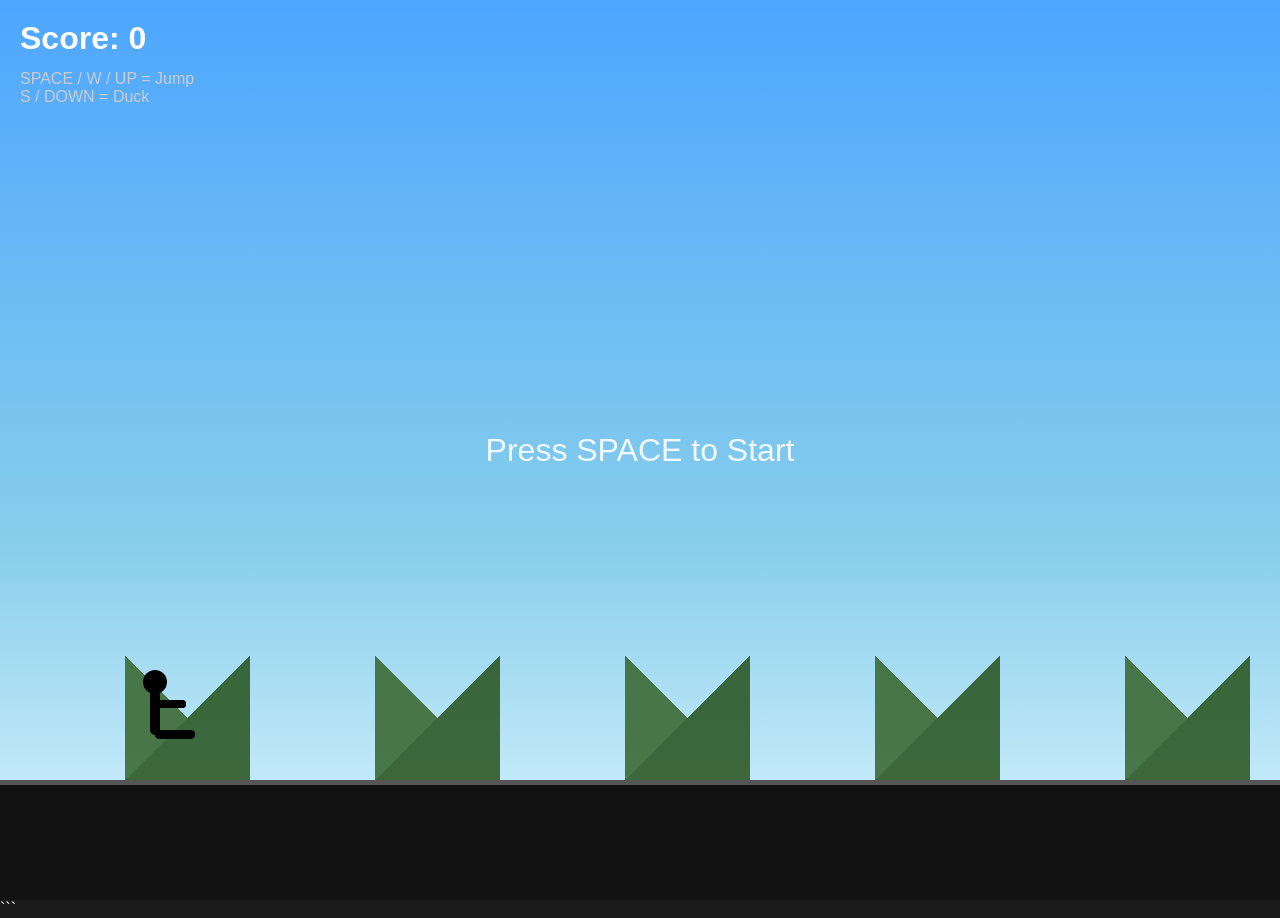
==== Games/Stickmanrun.html @ 5f229ccb "1.0 First upload" ====
<!DOCTYPE html>
<html lang="en">

<head>
  <meta charset="UTF-8" />
  <meta name="viewport" content="width=device-width, initial-scale=1.0" />
  <meta name="theme-color" content="#111111">
  <meta name="apple-mobile-web-app-capable" content="yes">
  <title>Stickman Run</title>

  <style>
    * {
      margin: 0;
      padding: 0;
      box-sizing: border-box;
    }

    body {
      background: #1b1b1b;
      font-family: Arial, Helvetica, sans-serif;
      overflow: hidden;
      color: white;
      touch-action: none;
    }

    #gameContainer {
      width: 100vw;
      height: 100vh;
      position: relative;
      overflow: hidden;

      background-image:
        linear-gradient(to bottom, #4da6ff 0%, #87ceeb 60%, #dff6ff 100%);

      animation: skyMove 20s linear infinite;
    }

    @keyframes skyMove {
      from {
        background-position: 0 0;
      }

      to {
        background-position: -2000px 0;
      }
    }

    #ground {
      position: absolute;
      bottom: 0;
      width: 100%;
      height: 120px;
      background: #111;
      border-top: 5px solid #555;
    }

    #player {
      position: absolute;
      left: 120px;
      bottom: 120px;
      width: 50px;
      height: 100px;
      transition: height 0.1s;
      z-index: 10;
    }

    #player {
      position: absolute;
      left: 120px;
      bottom: 120px;

      width: 70px;
      height: 120px;

      z-index: 10;
    }

    /* HEAD */

    .head {
      position: absolute;

      width: 24px;
      height: 24px;

      background: black;
      border-radius: 50%;

      left: 23px;
      top: 10px;
    }

    /* BODY */

    .torso {
      position: absolute;

      width: 10px;
      height: 45px;

      background: black;
      border-radius: 10px;

      left: 30px;
      top: 30px;
    }

    /* ARMS */

    .arm {
      position: absolute;

      width: 32px;
      height: 8px;

      background: black;
      border-radius: 10px;

      top: 40px;
      left: 34px;

      transform-origin: left center;
    }

    .arm-left {
      animation: armSwingLeft 0.4s infinite alternate;
    }

    .arm-right {
      animation: armSwingRight 0.4s infinite alternate;
    }

    /* LEGS */

    .leg {
      position: absolute;

      width: 40px;
      height: 9px;

      background: black;
      border-radius: 10px;

      top: 70px;
      left: 35px;

      transform-origin: left center;
    }

    /* Alternating running motion */

    .leg-left {
      animation: legSwingLeft 0.25s infinite alternate;
    }

    .leg-right {
      animation: legSwingRight 0.25s infinite alternate;
    }

    /* ANIMATIONS */

    @keyframes legSwingLeft {
      from {
        transform: rotate(125deg);
      }

      to {
        transform: rotate(55deg);
      }
    }

    @keyframes legSwingRight {
      from {
        transform: rotate(55deg);
      }

      to {
        transform: rotate(125deg);
      }
    }

    @keyframes armSwingLeft {
      from {
        transform: rotate(50deg);
      }

      to {
        transform: rotate(115deg);
      }
    }

    @keyframes armSwingRight {
      from {
        transform: rotate(115deg);
      }

      to {
        transform: rotate(50deg);
      }
    }

    .obstacle {
      position: absolute;
      background: crimson;
      border-radius: 5px;
      z-index: 9;
    }

    .groundObstacle {
      width: 40px;
      height: 60px;
      bottom: 120px;
    }

    .airObstacle {
      width: 55px;
      height: 25px;
      bottom: 190px;
    }

    #score {
      position: absolute;
      top: 20px;
      left: 20px;
      font-size: 2rem;
      font-weight: bold;
    }

    #controls {
      position: absolute;
      top: 70px;
      left: 20px;
      color: #ccc;
      font-size: 1rem;
    }

    #gameOverScreen {
      position: absolute;
      inset: 0;

      background: rgba(0, 0, 0, 0.75);

      display: none;
      align-items: center;
      justify-content: center;
      flex-direction: column;

      backdrop-filter: blur(8px);

      z-index: 1000;

      animation: fadeIn 0.3s ease;
    }

    #gameOverScreen h1 {
      font-size: 5rem;

      color: white;

      margin-bottom: 10px;

      letter-spacing: 4px;

      text-shadow:
        0 0 10px rgba(255, 255, 255, 0.4),
        0 0 20px rgba(255, 255, 255, 0.3);
    }

    #gameOverScreen {
      text-align: center;
      padding: 20px;
    }

    #gameOverScreen h1,
    #gameOverScreen p,
    #gameOverScreen button {
      margin-left: auto;
      margin-right: auto;
    }

    #gameOverScreen p {
      font-size: 1.5rem;

      color: #ddd;

      margin-bottom: 30px;
    }

    #gameOverScreen button {
      padding: 16px 40px;

      font-size: 1.3rem;
      font-weight: bold;

      border: none;
      border-radius: 18px;

      cursor: pointer;

      background: white;
      color: black;

      transition: 0.2s;
    }

    #gameOverScreen button:hover {
      transform: scale(1.08);
    }

    @keyframes fadeIn {
      from {
        opacity: 0;
      }

      to {
        opacity: 1;
      }
    }

    #startMessage {
      position: absolute;
      top: 50%;
      left: 50%;
      transform: translate(-50%, -50%);
      font-size: 2rem;
      opacity: 0.9;
      text-align: center;
    }

    @media (max-width: 700px) {
      #score {
        font-size: 1.5rem;
      }

      #startMessage {
        width: 90%;
        font-size: 1.4rem;
      }
    }

    .mountains {
      position: absolute;
      bottom: 120px;
      width: 300%;
      height: 250px;

      background:
        linear-gradient(135deg, transparent 75%, #2d5a27 75%) 0 0 / 250px 250px,
        linear-gradient(225deg, transparent 75%, #3d6b37 75%) 125px 0 / 250px 250px;

      animation: mountainScroll 2s linear infinite;

      opacity: 0.9;

      z-index: 1;
    }

    @keyframes mountainScroll {
      from {
        transform: translateX(0);
      }

      to {
        transform: translateX(-250px);
      }
    }

    #mobileControls {
      position: absolute;

      bottom: 20px;
      left: 50%;

      transform: translateX(-50%);

      display: none;
      gap: 20px;

      z-index: 100;
    }

    #mobileControls button {
      width: 120px;
      height: 70px;

      border: none;
      border-radius: 20px;

      background: rgba(255, 255, 255, 0.2);

      color: white;
      font-size: 1.2rem;
      font-weight: bold;

      backdrop-filter: blur(5px);

      border: 2px solid rgba(255, 255, 255, 0.3);
    }

    /* Show controls on phones/tablets */

    @media (max-width: 900px) {
      #mobileControls {
        display: flex;
      }

      #controls {
        display: none;
      }

      #score {
        font-size: 1.5rem;
      }
    }
  </style>
</head>

<body>

  <div id="gameContainer">

    <div id="score">Score: 0</div>

    <div id="controls">
      SPACE / W / UP = Jump<br>
      S / DOWN = Duck
    </div>

    <div id="startMessage">
      Press SPACE to Start
    </div>

    <div id="player">

      <div class="head"></div>

      <div class="torso"></div>

      <div class="arm arm-left"></div>
      <div class="arm arm-right"></div>

      <div class="leg leg-left"></div>
      <div class="leg leg-right"></div>

    </div>
    <div class="mountains"></div>
    <div id="ground"></div>
    <div id="mobileControls">

      <button id="jumpBtn">JUMP</button>

      <button id="duckBtn">DUCK</button>

    </div>

    <div id="gameOverScreen">
      <h1>GAME OVER</h1>

      <p id="finalScore">Score: 0</p>

      <button onclick="restartGame()">
        Restart
      </button>
    </div>

  </div>

  <script>
    const gameContainer = document.getElementById('gameContainer');
    const player = document.getElementById('player');
    const scoreDisplay = document.getElementById('score');
    const gameOverScreen = document.getElementById('gameOverScreen');
    const startMessage = document.getElementById('startMessage');

    let obstacles = [];

    let gameStarted = false;
    let gameOver = false;

    let playerY = 0;
    let velocityY = 0;

    let gravity = 0.9;
    let jumpPower = 17;

    let isJumping = false;
    let isDucking = false;

    let score = 0;

    let obstacleSpeed = window.innerWidth < 900 ? 4.5 : 7;
    let obstacleSpawnTimer = 0;

    function startGame() {
      if (gameStarted) return;

      gameStarted = true;
      startMessage.style.display = 'none';

      requestAnimationFrame(gameLoop);
    }

    function jump() {
      if (!isJumping && !gameOver) {
        velocityY = jumpPower;
        isJumping = true;
      }
    }

    function duck(state) {
      if (gameOver) return;

      isDucking = state;

      if (state) {
        player.style.height = '60px';
      } else {
        player.style.height = '100px';
      }
    }

    document.addEventListener('keydown', (e) => {
      if (
        e.code === 'Space' ||
        e.code === 'ArrowUp' ||
        e.code === 'KeyW'
      ) {
        startGame();
        jump();
      }

      if (
        e.code === 'ArrowDown' ||
        e.code === 'KeyS'
      ) {
        duck(true);
      }
    });

    document.addEventListener('keyup', (e) => {
      if (
        e.code === 'ArrowDown' ||
        e.code === 'KeyS'
      ) {
        duck(false);
      }
    });

    const jumpBtn = document.getElementById('jumpBtn');
    const duckBtn = document.getElementById('duckBtn');

    /* JUMP */

    jumpBtn.addEventListener('touchstart', (e) => {
      e.preventDefault();

      startGame();
      jump();
    });

    /* DUCK */

    duckBtn.addEventListener('touchstart', (e) => {
      e.preventDefault();

      duck(true);
    });

    duckBtn.addEventListener('touchend', (e) => {
      e.preventDefault();

      duck(false);
    });

    function createObstacle() {
      const obstacle = document.createElement('div');

      const type = Math.random() > 0.5 ? 'ground' : 'air';

      obstacle.classList.add('obstacle');

      if (type === 'ground') {
        obstacle.classList.add('groundObstacle');
      } else {
        obstacle.classList.add('airObstacle');
      }

      obstacle.style.left = window.innerWidth + 'px';

      gameContainer.appendChild(obstacle);

      obstacles.push({
        element: obstacle,
        x: window.innerWidth,
        type
      });
    }

    function updatePlayer() {
      velocityY -= gravity;
      playerY += velocityY;

      if (playerY <= 0) {
        playerY = 0;
        velocityY = 0;
        isJumping = false;
      }

      player.style.bottom = (120 + playerY) + 'px';
    }

    function updateObstacles() {
      obstacleSpawnTimer++;

      if (obstacleSpawnTimer > 90) {
        createObstacle();
        obstacleSpawnTimer = 0;
      }

      for (let i = obstacles.length - 1; i >= 0; i--) {
        const obs = obstacles[i];

        obs.x -= obstacleSpeed;
        obs.element.style.left = obs.x + 'px';

        if (obs.x < -100) {
          obs.element.remove();
          obstacles.splice(i, 1);

          score++;
          scoreDisplay.textContent = 'Score: ' + score;

          if (score % 5 === 0) {
            obstacleSpeed += 0.4;
          }

          continue;
        }

        checkCollision(obs);
      }
    }

    function checkCollision(obs) {
      const playerRect = player.getBoundingClientRect();
      const obstacleRect = obs.element.getBoundingClientRect();

      if (
        playerRect.left < obstacleRect.right &&
        playerRect.right > obstacleRect.left &&
        playerRect.top < obstacleRect.bottom &&
        playerRect.bottom > obstacleRect.top
      ) {
        endGame();
      }
    }

    function endGame() {
      duck(false);
      gameOver = true;

      document.getElementById('finalScore').textContent =
        'Final Score: ' + score;

      gameOverScreen.style.display = 'flex';

    }

    function gameLoop() {
      if (gameOver) return;

      updatePlayer();
      updateObstacles();

      requestAnimationFrame(gameLoop);
    }

    function restartGame() {
      obstacles.forEach(obs => obs.element.remove());
      obstacles = [];

      gameOver = false;
      gameStarted = true;

      playerY = 0;
      velocityY = 0;

      isDucking = false;
      player.style.height = '120px';
      duck(false);

      score = 0;
      obstacleSpeed = window.innerWidth < 900 ? 4.5 : 7;

      scoreDisplay.textContent = 'Score: 0';

      gameOverScreen.style.display = 'none';

      requestAnimationFrame(gameLoop);
    }
  </script>

</body>

</html>
```
<!--
## Ideas You Can Add Later

* Double jump
* Coins to collect
* Powerups
* Day/night cycle
* Background music
* Custom comic-style enemies
* Mobile touch controls
* Character skins
* Boss fights every 100 points
* Save high score using localStorage
-->
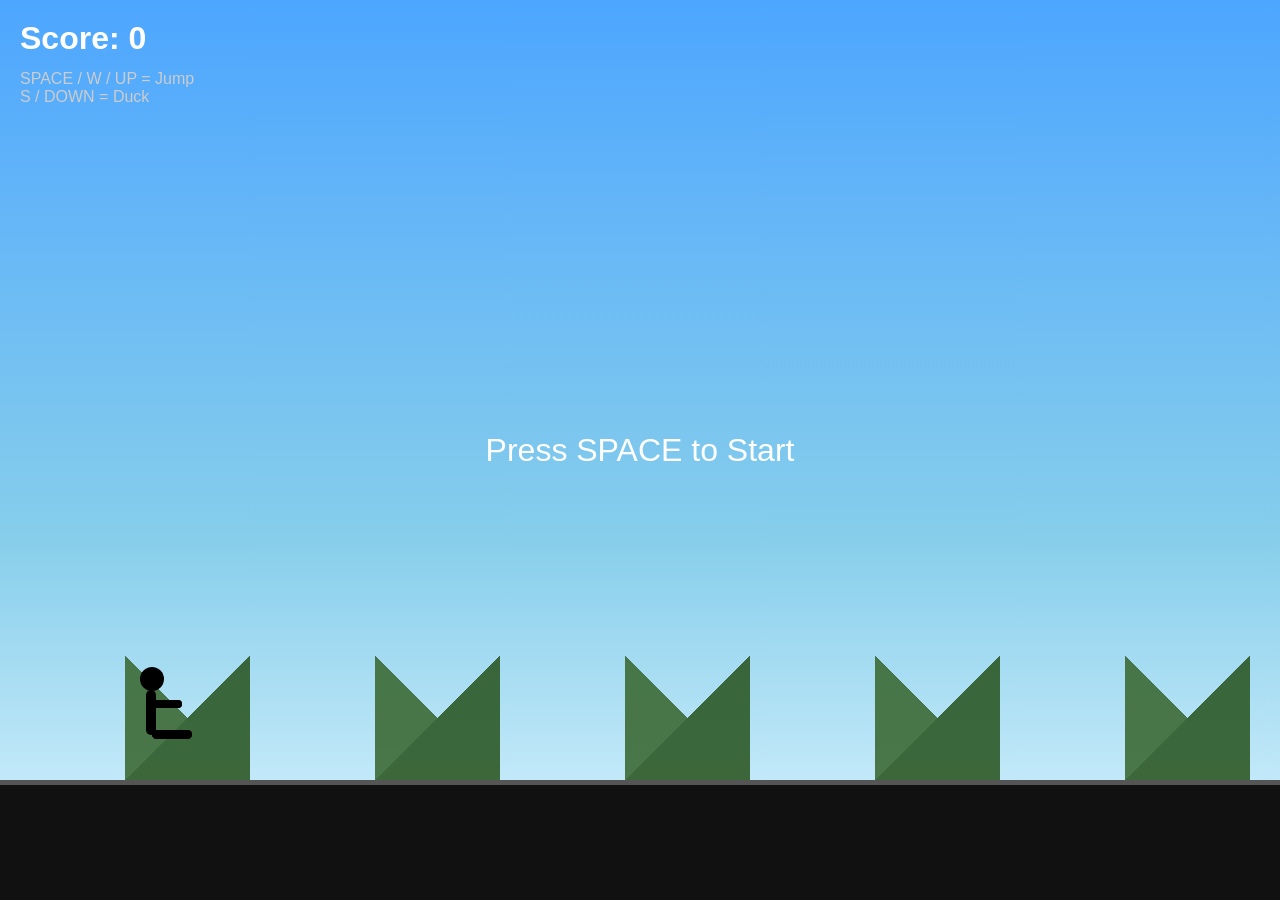
==== commit b54e101c: "Add files via upload" ====
--- a/Games/Stickmanrun.html
+++ b/Games/Stickmanrun.html
@@ -3,10 +3,14 @@
 
 <head>
   <meta charset="UTF-8" />
+
   <meta name="viewport" content="width=device-width, initial-scale=1.0" />
+
   <meta name="theme-color" content="#111111">
+
   <meta name="apple-mobile-web-app-capable" content="yes">
-  <title>Stickman Run</title>
+
+  <title>Stickman Runner</title>
 
   <style>
     * {
@@ -19,55 +23,88 @@
       background: #1b1b1b;
       font-family: Arial, Helvetica, sans-serif;
       overflow: hidden;
-      color: white;
+
       touch-action: none;
     }
+
+    /* GAME */
 
     #gameContainer {
       width: 100vw;
       height: 100vh;
+
       position: relative;
       overflow: hidden;
 
       background-image:
-        linear-gradient(to bottom, #4da6ff 0%, #87ceeb 60%, #dff6ff 100%);
-
-      animation: skyMove 20s linear infinite;
-    }
-
-    @keyframes skyMove {
+        linear-gradient(to bottom,
+          #4da6ff 0%,
+          #87ceeb 60%,
+          #dff6ff 100%);
+    }
+
+    /* MOUNTAINS */
+
+    .mountains {
+      position: absolute;
+
+      bottom: 120px;
+
+      width: 300%;
+      height: 250px;
+
+      background:
+        linear-gradient(135deg,
+          transparent 75%,
+          #2d5a27 75%) 0 0 / 250px 250px,
+
+        linear-gradient(225deg,
+          transparent 75%,
+          #3d6b37 75%) 125px 0 / 250px 250px;
+
+      animation:
+        mountainScroll 2s linear infinite;
+
+      opacity: 0.9;
+
+      z-index: 1;
+    }
+
+    @keyframes mountainScroll {
+
       from {
-        background-position: 0 0;
+        transform: translateX(0);
       }
 
       to {
-        background-position: -2000px 0;
-      }
-    }
+        transform: translateX(-250px);
+      }
+    }
+
+    /* GROUND */
 
     #ground {
       position: absolute;
+
       bottom: 0;
+
       width: 100%;
       height: 120px;
+
       background: #111;
+
       border-top: 5px solid #555;
-    }
+
+      z-index: 2;
+    }
+
+    /* PLAYER */
 
     #player {
       position: absolute;
+
       left: 120px;
       bottom: 120px;
-      width: 50px;
-      height: 100px;
-      transition: height 0.1s;
-      z-index: 10;
-    }
-
-    #player {
-      position: absolute;
-      left: 120px;
-      bottom: 120px;
 
       width: 70px;
       height: 120px;
@@ -86,8 +123,8 @@
       background: black;
       border-radius: 50%;
 
-      left: 23px;
-      top: 10px;
+      left: 20px;
+      top: 7px;
     }
 
     /* BODY */
@@ -101,7 +138,7 @@
       background: black;
       border-radius: 10px;
 
-      left: 30px;
+      left: 26px;
       top: 30px;
     }
 
@@ -117,17 +154,22 @@
       border-radius: 10px;
 
       top: 40px;
-      left: 34px;
 
       transform-origin: left center;
     }
 
     .arm-left {
-      animation: armSwingLeft 0.4s infinite alternate;
+      left: 30px;
+
+      animation:
+        armSwingLeft 0.4s infinite alternate;
     }
 
     .arm-right {
-      animation: armSwingRight 0.4s infinite alternate;
+      left: 30px;
+
+      animation:
+        armSwingRight 0.4s infinite alternate;
     }
 
     /* LEGS */
@@ -142,24 +184,25 @@
       border-radius: 10px;
 
       top: 70px;
-      left: 35px;
+      left: 32px;
 
       transform-origin: left center;
     }
 
-    /* Alternating running motion */
-
     .leg-left {
-      animation: legSwingLeft 0.25s infinite alternate;
+      animation:
+        legSwingLeft 0.25s infinite alternate;
     }
 
     .leg-right {
-      animation: legSwingRight 0.25s infinite alternate;
-    }
-
-    /* ANIMATIONS */
+      animation:
+        legSwingRight 0.25s infinite alternate;
+    }
+
+    /* LEG ANIMATION */
 
     @keyframes legSwingLeft {
+
       from {
         transform: rotate(125deg);
       }
@@ -170,6 +213,7 @@
     }
 
     @keyframes legSwingRight {
+
       from {
         transform: rotate(55deg);
       }
@@ -179,7 +223,10 @@
       }
     }
 
+    /* ARM ANIMATION */
+
     @keyframes armSwingLeft {
+
       from {
         transform: rotate(50deg);
       }
@@ -190,6 +237,7 @@
     }
 
     @keyframes armSwingRight {
+
       from {
         transform: rotate(115deg);
       }
@@ -199,57 +247,271 @@
       }
     }
 
+    /* OBSTACLES */
+
+
+
+    /* GENERAL */
+
     .obstacle {
       position: absolute;
-      background: crimson;
-      border-radius: 5px;
+
       z-index: 9;
     }
 
+    /* LOG */
+
     .groundObstacle {
-      width: 40px;
-      height: 60px;
+
+      width: 85px;
+      height: 20px;
+
       bottom: 120px;
-    }
+
+      border-radius: 20px;
+
+      background:
+        linear-gradient(to bottom,
+          #6b3e1f,
+          #4a2c17);
+
+      border: 3px solid #2d160a;
+
+      transform: rotate(-8deg);
+    }
+
+    /* Tiny branch pieces */
+
+    .groundObstacle::before,
+    .groundObstacle::after {
+
+      content: '';
+
+      position: absolute;
+
+      width: 18px;
+      height: 8px;
+
+      background: #4a2c17;
+
+      border-radius: 10px;
+    }
+
+    .groundObstacle::before {
+
+      left: 18px;
+      top: -5px;
+
+      transform: rotate(35deg);
+    }
+
+    .groundObstacle::after {
+
+      right: 20px;
+      bottom: -5px;
+
+      transform: rotate(-35deg);
+    }
+
+    /* Log rings */
+
+    .groundObstacle::before,
+    .groundObstacle::after {
+
+      content: '';
+
+      position: absolute;
+
+      width: 18px;
+      height: 18px;
+
+      border-radius: 50%;
+
+      border: 3px solid #4a2c17;
+
+      top: 9px;
+
+      background: #a36b3f;
+    }
+
+    .groundObstacle::before {
+      left: 8px;
+    }
+
+    .groundObstacle::after {
+      right: 8px;
+    }
+
+    /* FLOATING SAW */
 
     .airObstacle {
-      width: 55px;
-      height: 25px;
-      bottom: 190px;
-    }
-
-    #score {
-      position: absolute;
+
+      width: 70px;
+      height: 70px;
+
+      bottom: 200px;
+
+      position: absolute;
+
+      border-radius: 50%;
+
+      background:
+        repeating-conic-gradient(#999 0deg 20deg,
+          #555 20deg 40deg);
+
+      border: 6px solid #222;
+
+      box-shadow:
+        0 0 12px rgba(255, 255, 255, 0.2);
+
+      animation:
+        sawSpin 0.4s linear infinite;
+
+      z-index: 9;
+    }
+
+    /* CENTER */
+
+    .airObstacle::before {
+
+      content: '';
+
+      position: absolute;
+
+      width: 18px;
+      height: 18px;
+
+      background: #222;
+
+      border-radius: 50%;
+
       top: 20px;
       left: 20px;
+    }
+
+    /* SPIN */
+
+    @keyframes sawSpin {
+
+      from {
+        transform: rotate(0deg);
+      }
+
+      to {
+        transform: rotate(360deg);
+      }
+    }
+
+
+    /* Tiny branch pieces */
+
+    .airObstacle::before,
+    .airObstacle::after {
+
+      content: '';
+
+      position: absolute;
+
+      width: 18px;
+      height: 8px;
+
+      background: #4a2c17;
+
+      border-radius: 10px;
+    }
+
+    .airObstacle::before {
+
+      left: 18px;
+      top: -5px;
+
+      transform: rotate(35deg);
+    }
+
+    .airObstacle::after {
+
+      right: 20px;
+      bottom: -5px;
+
+      transform: rotate(-35deg);
+    }
+
+    /* SCORE */
+
+    #score {
+      position: absolute;
+
+      top: 20px;
+      left: 20px;
+
       font-size: 2rem;
       font-weight: bold;
-    }
+
+      color: white;
+
+      z-index: 100;
+    }
+
+    /* CONTROLS */
 
     #controls {
       position: absolute;
+
       top: 70px;
       left: 20px;
+
       color: #ccc;
+
       font-size: 1rem;
-    }
+
+      z-index: 100;
+    }
+
+    /* START */
+
+    #startMessage {
+      position: absolute;
+
+      top: 50%;
+      left: 50%;
+
+      transform: translate(-50%, -50%);
+
+      font-size: 2rem;
+
+      color: white;
+
+      text-align: center;
+
+      z-index: 100;
+    }
+
+    /* GAME OVER */
 
     #gameOverScreen {
-      position: absolute;
-      inset: 0;
+      position: fixed;
+
+      top: 0;
+      left: 0;
+
+      width: 100vw;
+      height: 100vh;
 
       background: rgba(0, 0, 0, 0.75);
 
       display: none;
+
+      flex-direction: column;
       align-items: center;
       justify-content: center;
-      flex-direction: column;
+
+      text-align: center;
 
       backdrop-filter: blur(8px);
 
-      z-index: 1000;
-
-      animation: fadeIn 0.3s ease;
+      z-index: 9999;
+
+      padding: 20px;
     }
 
     #gameOverScreen h1 {
@@ -260,22 +522,6 @@
       margin-bottom: 10px;
 
       letter-spacing: 4px;
-
-      text-shadow:
-        0 0 10px rgba(255, 255, 255, 0.4),
-        0 0 20px rgba(255, 255, 255, 0.3);
-    }
-
-    #gameOverScreen {
-      text-align: center;
-      padding: 20px;
-    }
-
-    #gameOverScreen h1,
-    #gameOverScreen p,
-    #gameOverScreen button {
-      margin-left: auto;
-      margin-right: auto;
     }
 
     #gameOverScreen p {
@@ -307,27 +553,52 @@
       transform: scale(1.08);
     }
 
-    @keyframes fadeIn {
-      from {
-        opacity: 0;
-      }
-
-      to {
-        opacity: 1;
-      }
-    }
-
-    #startMessage {
-      position: absolute;
-      top: 50%;
+    /* MOBILE */
+
+    #mobileControls {
+      position: absolute;
+
+      bottom: 20px;
       left: 50%;
-      transform: translate(-50%, -50%);
-      font-size: 2rem;
-      opacity: 0.9;
-      text-align: center;
-    }
-
-    @media (max-width: 700px) {
+
+      transform: translateX(-50%);
+
+      display: none;
+
+      gap: 20px;
+
+      z-index: 100;
+    }
+
+    #mobileControls button {
+      width: 120px;
+      height: 70px;
+
+      border: none;
+      border-radius: 20px;
+
+      background: rgba(255, 255, 255, 0.2);
+
+      color: white;
+
+      font-size: 1.2rem;
+      font-weight: bold;
+
+      backdrop-filter: blur(5px);
+
+      border: 2px solid rgba(255, 255, 255, 0.3);
+    }
+
+    @media (max-width: 900px) {
+
+      #mobileControls {
+        display: flex;
+      }
+
+      #controls {
+        display: none;
+      }
+
       #score {
         font-size: 1.5rem;
       }
@@ -336,80 +607,9 @@
         width: 90%;
         font-size: 1.4rem;
       }
-    }
-
-    .mountains {
-      position: absolute;
-      bottom: 120px;
-      width: 300%;
-      height: 250px;
-
-      background:
-        linear-gradient(135deg, transparent 75%, #2d5a27 75%) 0 0 / 250px 250px,
-        linear-gradient(225deg, transparent 75%, #3d6b37 75%) 125px 0 / 250px 250px;
-
-      animation: mountainScroll 2s linear infinite;
-
-      opacity: 0.9;
-
-      z-index: 1;
-    }
-
-    @keyframes mountainScroll {
-      from {
-        transform: translateX(0);
-      }
-
-      to {
-        transform: translateX(-250px);
-      }
-    }
-
-    #mobileControls {
-      position: absolute;
-
-      bottom: 20px;
-      left: 50%;
-
-      transform: translateX(-50%);
-
-      display: none;
-      gap: 20px;
-
-      z-index: 100;
-    }
-
-    #mobileControls button {
-      width: 120px;
-      height: 70px;
-
-      border: none;
-      border-radius: 20px;
-
-      background: rgba(255, 255, 255, 0.2);
-
-      color: white;
-      font-size: 1.2rem;
-      font-weight: bold;
-
-      backdrop-filter: blur(5px);
-
-      border: 2px solid rgba(255, 255, 255, 0.3);
-    }
-
-    /* Show controls on phones/tablets */
-
-    @media (max-width: 900px) {
-      #mobileControls {
-        display: flex;
-      }
-
-      #controls {
-        display: none;
-      }
-
-      #score {
-        font-size: 1.5rem;
+
+      #gameOverScreen h1 {
+        font-size: 3rem;
       }
     }
   </style>
@@ -419,7 +619,9 @@
 
   <div id="gameContainer">
 
-    <div id="score">Score: 0</div>
+    <div id="score">
+      Score: 0
+    </div>
 
     <div id="controls">
       SPACE / W / UP = Jump<br>
@@ -430,6 +632,8 @@
       Press SPACE to Start
     </div>
 
+    <!-- PLAYER -->
+
     <div id="player">
 
       <div class="head"></div>
@@ -443,34 +647,69 @@
       <div class="leg leg-right"></div>
 
     </div>
+
+    <!-- BACKGROUND -->
+
     <div class="mountains"></div>
+
+    <!-- GROUND -->
+
     <div id="ground"></div>
+
+    <!-- MOBILE -->
+
     <div id="mobileControls">
 
-      <button id="jumpBtn">JUMP</button>
-
-      <button id="duckBtn">DUCK</button>
+      <button id="jumpBtn">
+        JUMP
+      </button>
+
+      <button id="duckBtn">
+        DUCK
+      </button>
 
     </div>
 
+    <!-- GAME OVER -->
+
     <div id="gameOverScreen">
+
       <h1>GAME OVER</h1>
 
-      <p id="finalScore">Score: 0</p>
+      <p id="finalScore">
+        Score: 0
+      </p>
 
       <button onclick="restartGame()">
         Restart
       </button>
+
     </div>
 
   </div>
 
   <script>
-    const gameContainer = document.getElementById('gameContainer');
-    const player = document.getElementById('player');
-    const scoreDisplay = document.getElementById('score');
-    const gameOverScreen = document.getElementById('gameOverScreen');
-    const startMessage = document.getElementById('startMessage');
+
+    const gameContainer =
+      document.getElementById('gameContainer');
+
+    const player =
+      document.getElementById('player');
+
+    const scoreDisplay =
+      document.getElementById('score');
+
+    const gameOverScreen =
+      document.getElementById('gameOverScreen');
+
+    const startMessage =
+      document.getElementById('startMessage');
+
+    const jumpBtn =
+      document.getElementById('jumpBtn');
+
+    const duckBtn =
+      document.getElementById('duckBtn');
 
     let obstacles = [];
 
@@ -488,44 +727,66 @@
 
     let score = 0;
 
-    let obstacleSpeed = window.innerWidth < 900 ? 4.5 : 7;
+    let obstacleSpeed =
+      window.innerWidth < 900 ? 4.5 : 7;
+
     let obstacleSpawnTimer = 0;
 
+    /* START */
+
     function startGame() {
+
       if (gameStarted) return;
 
       gameStarted = true;
+
       startMessage.style.display = 'none';
 
       requestAnimationFrame(gameLoop);
     }
 
+    /* JUMP */
+
     function jump() {
+
       if (!isJumping && !gameOver) {
+
         velocityY = jumpPower;
+
         isJumping = true;
       }
     }
 
+    /* DUCK */
+
     function duck(state) {
+
       if (gameOver) return;
 
       isDucking = state;
 
       if (state) {
+
         player.style.height = '60px';
+
       } else {
-        player.style.height = '100px';
-      }
-    }
+
+        player.style.height = '120px';
+      }
+    }
+
+    /* KEYBOARD */
 
     document.addEventListener('keydown', (e) => {
+
       if (
         e.code === 'Space' ||
         e.code === 'ArrowUp' ||
         e.code === 'KeyW'
       ) {
+
         startGame();
+
         jump();
       }
 
@@ -533,59 +794,76 @@
         e.code === 'ArrowDown' ||
         e.code === 'KeyS'
       ) {
+
         duck(true);
       }
     });
 
     document.addEventListener('keyup', (e) => {
+
       if (
         e.code === 'ArrowDown' ||
         e.code === 'KeyS'
       ) {
+
         duck(false);
       }
     });
 
-    const jumpBtn = document.getElementById('jumpBtn');
-    const duckBtn = document.getElementById('duckBtn');
-
-    /* JUMP */
+    /* MOBILE */
 
     jumpBtn.addEventListener('touchstart', (e) => {
+
       e.preventDefault();
 
       startGame();
+
       jump();
     });
 
-    /* DUCK */
-
     duckBtn.addEventListener('touchstart', (e) => {
+
       e.preventDefault();
 
       duck(true);
     });
 
     duckBtn.addEventListener('touchend', (e) => {
+
       e.preventDefault();
 
       duck(false);
     });
 
+    /* CREATE OBSTACLE */
+
     function createObstacle() {
-      const obstacle = document.createElement('div');
-
-      const type = Math.random() > 0.5 ? 'ground' : 'air';
+
+      const obstacle =
+        document.createElement('div');
+
+      const type =
+        Math.random() > 0.5
+          ? 'ground'
+          : 'air';
 
       obstacle.classList.add('obstacle');
 
       if (type === 'ground') {
-        obstacle.classList.add('groundObstacle');
+
+        obstacle.classList.add(
+          'groundObstacle'
+        );
+
       } else {
-        obstacle.classList.add('airObstacle');
-      }
-
-      obstacle.style.left = window.innerWidth + 'px';
+
+        obstacle.classList.add(
+          'airObstacle'
+        );
+      }
+
+      obstacle.style.left =
+        window.innerWidth + 'px';
 
       gameContainer.appendChild(obstacle);
 
@@ -596,41 +874,66 @@
       });
     }
 
+    /* PLAYER UPDATE */
+
     function updatePlayer() {
+
       velocityY -= gravity;
+
       playerY += velocityY;
 
       if (playerY <= 0) {
+
         playerY = 0;
+
         velocityY = 0;
+
         isJumping = false;
       }
 
-      player.style.bottom = (120 + playerY) + 'px';
-    }
+      player.style.bottom =
+        (120 + playerY) + 'px';
+    }
+
+    /* OBSTACLES */
 
     function updateObstacles() {
+
       obstacleSpawnTimer++;
 
       if (obstacleSpawnTimer > 90) {
+
         createObstacle();
+
         obstacleSpawnTimer = 0;
       }
 
-      for (let i = obstacles.length - 1; i >= 0; i--) {
+      for (
+        let i = obstacles.length - 1;
+        i >= 0;
+        i--
+      ) {
+
         const obs = obstacles[i];
 
         obs.x -= obstacleSpeed;
-        obs.element.style.left = obs.x + 'px';
+
+        obs.element.style.left =
+          obs.x + 'px';
 
         if (obs.x < -100) {
+
           obs.element.remove();
+
           obstacles.splice(i, 1);
 
           score++;
-          scoreDisplay.textContent = 'Score: ' + score;
+
+          scoreDisplay.textContent =
+            'Score: ' + score;
 
           if (score % 5 === 0) {
+
             obstacleSpeed += 0.4;
           }
 
@@ -641,9 +944,15 @@
       }
     }
 
+    /* COLLISION */
+
     function checkCollision(obs) {
-      const playerRect = player.getBoundingClientRect();
-      const obstacleRect = obs.element.getBoundingClientRect();
+
+      const playerRect =
+        player.getBoundingClientRect();
+
+      const obstacleRect =
+        obs.element.getBoundingClientRect();
 
       if (
         playerRect.left < obstacleRect.right &&
@@ -651,70 +960,83 @@
         playerRect.top < obstacleRect.bottom &&
         playerRect.bottom > obstacleRect.top
       ) {
+
         endGame();
       }
     }
 
+    /* END GAME */
+
     function endGame() {
+
       duck(false);
+
       gameOver = true;
 
-      document.getElementById('finalScore').textContent =
+      document.getElementById(
+        'finalScore'
+      ).textContent =
         'Final Score: ' + score;
 
-      gameOverScreen.style.display = 'flex';
-
-    }
+      gameOverScreen.style.display =
+        'flex';
+    }
+
+    /* LOOP */
 
     function gameLoop() {
+
       if (gameOver) return;
 
       updatePlayer();
+
       updateObstacles();
 
       requestAnimationFrame(gameLoop);
     }
 
+    /* RESTART */
+
     function restartGame() {
-      obstacles.forEach(obs => obs.element.remove());
+
+      obstacles.forEach(
+        obs => obs.element.remove()
+      );
+
       obstacles = [];
 
       gameOver = false;
+
       gameStarted = true;
 
       playerY = 0;
+
       velocityY = 0;
 
       isDucking = false;
+
       player.style.height = '120px';
+
       duck(false);
 
       score = 0;
-      obstacleSpeed = window.innerWidth < 900 ? 4.5 : 7;
-
-      scoreDisplay.textContent = 'Score: 0';
-
-      gameOverScreen.style.display = 'none';
+
+      obstacleSpeed =
+        window.innerWidth < 900
+          ? 4.5
+          : 7;
+
+      scoreDisplay.textContent =
+        'Score: 0';
+
+      gameOverScreen.style.display =
+        'none';
 
       requestAnimationFrame(gameLoop);
     }
+
   </script>
 
 </body>
 
-</html>
-```
-<!--
-## Ideas You Can Add Later
-
-* Double jump
-* Coins to collect
-* Powerups
-* Day/night cycle
-* Background music
-* Custom comic-style enemies
-* Mobile touch controls
-* Character skins
-* Boss fights every 100 points
-* Save high score using localStorage
--->+</html>
